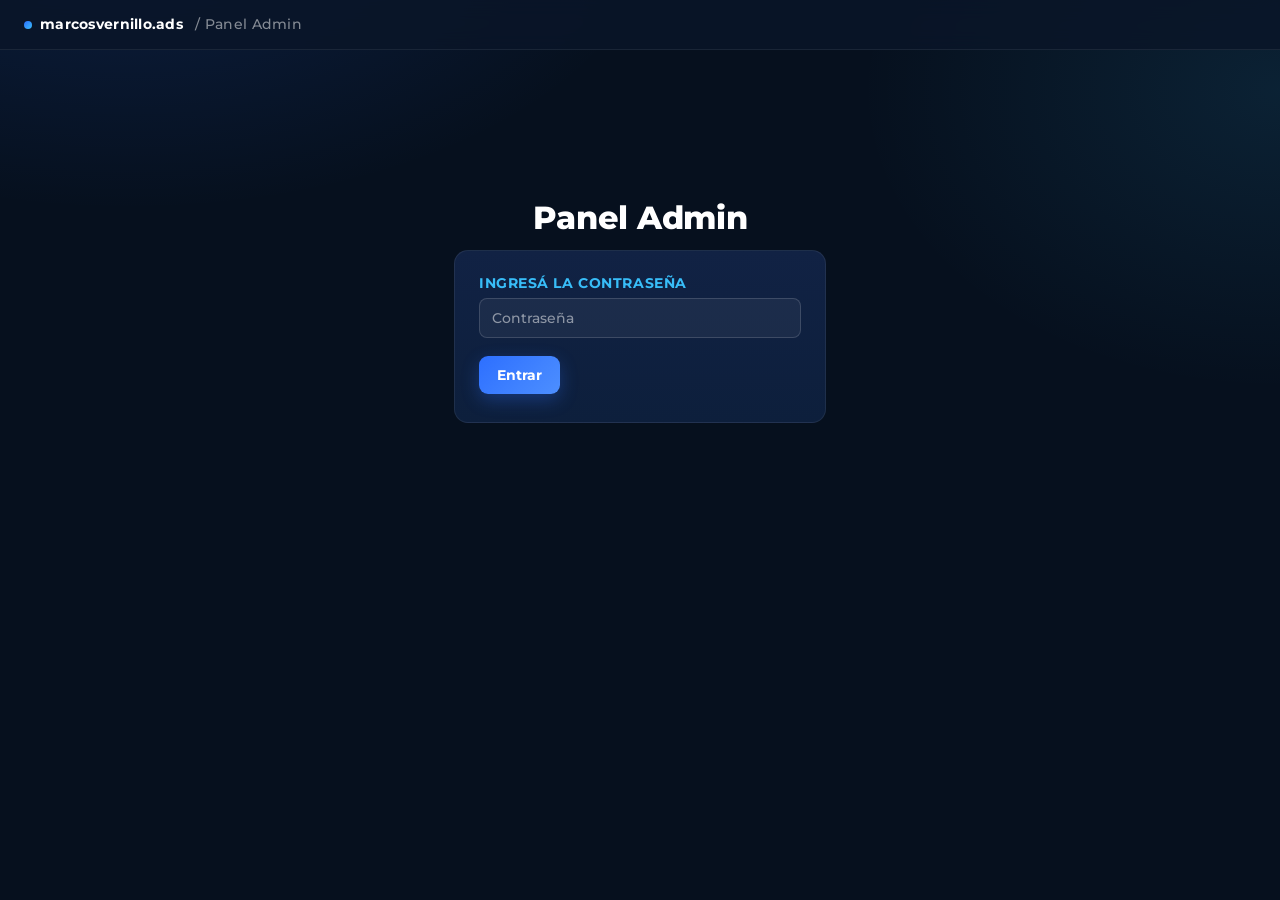
==== admin.html @ 568aebc3 "Primera versión: calculadora de rentabilidad + panel admin Calculadora de rentabilidad publicitaria " ====
<!DOCTYPE html>
<html lang="es">
<head>
<meta charset="UTF-8">
<meta name="viewport" content="width=device-width, initial-scale=1.0">
<title>Panel Admin — marcosvernillo.ads</title>
<link rel="preconnect" href="https://fonts.googleapis.com">
<link rel="preconnect" href="https://fonts.gstatic.com" crossorigin>
<link href="https://fonts.googleapis.com/css2?family=Montserrat:wght@300;400;500;600;700;800&display=swap" rel="stylesheet">
<link rel="stylesheet" href="assets/css/theme.css">
</head>
<body>

<div class="topbar">
  <div class="topbar-inner">
    <div class="brand"><span class="dot"></span>marcosvernillo.ads <span class="sub">&nbsp;/ Panel Admin</span></div>
  </div>
</div>

<!-- ============ LOCK SCREEN ============ -->
<div id="lock-screen" class="locked-screen">
  <div class="hero"><h1>Panel Admin</h1></div>
  <div class="card">
    <h3>Ingresá la contraseña</h3>
    <div class="field">
      <input type="password" id="pass-input" placeholder="Contraseña">
    </div>
    <div class="btn-row">
      <button class="btn btn-primary" id="btn-entrar">Entrar</button>
    </div>
    <p id="lock-error" style="display:none; color:var(--danger); font-size:13.5px; margin-top:4px;"></p>
  </div>
</div>

<!-- ============ DASHBOARD ============ -->
<div id="dashboard-view" class="page active" style="display:none; max-width:1320px; margin:0 auto; padding:32px 24px 80px;">
  <div class="hero">
    <h1>Tus clientes</h1>
    <p class="lead">Un vistazo rápido a la última carga de cada cliente.</p>
  </div>
  <div class="accent-rule"></div>

  <div class="btn-row">
    <button class="btn btn-primary" id="btn-nuevo-cliente">+ Nuevo cliente</button>
  </div>

  <div class="card" id="nuevo-cliente-form" style="display:none;">
    <h3>Nuevo cliente</h3>
    <div class="field">
      <label>Nombre de la marca</label>
      <input type="text" id="nuevo-cliente-nombre" placeholder="Ej: Alba Design">
    </div>
    <div class="btn-row">
      <button class="btn btn-primary" id="nuevo-cliente-confirmar">Crear cliente</button>
    </div>
  </div>

  <div class="card" id="nuevo-cliente-result" style="display:none;">
    <h3>Link para el cliente</h3>
    <div class="card-note">Copiá este link y mandáselo directamente. No lo publiques en ningún lado.</div>
    <div class="link-box" id="link-box"></div>
  </div>

  <div class="client-grid" id="client-grid"></div>
</div>

<!-- ============ DETALLE CLIENTE ============ -->
<div id="detail-view" class="page" style="display:none; max-width:1320px; margin:0 auto; padding:32px 24px 80px;">
  <div class="back-link" id="back-link">← Volver a todos los clientes</div>
  <div class="hero">
    <h1 id="detail-title">Cliente</h1>
    <p class="lead">Historial completo de cargas, más reciente primero.</p>
  </div>
  <div class="accent-rule"></div>
  <div class="card">
    <div id="history-body"></div>
  </div>
</div>

<script src="assets/config.js"></script>
<script src="assets/js/api.js"></script>
<script src="assets/js/admin.js"></script>
</body>
</html>
---- assets/css/theme.css ----
/* Calculadora de Rentabilidad — theme.css
   Paleta navy/accent/cyan + tipografía Montserrat, extraída tal cual del
   archivo original. Compartida por index.html y admin.html. */

:root{
  --navy:#0a1628;
  --navy-mid:#0d1f3c;
  --navy-light:#112244;
  --accent:#2d6fff;
  --accent-light:#4d8fff;
  --cyan:#38bdf8;
  --white:#ffffff;
  --white-80:rgba(255,255,255,0.82);
  --white-50:rgba(255,255,255,0.5);
  --white-20:rgba(255,255,255,0.15);
  --white-10:rgba(255,255,255,0.07);
  --bg:#06101e;
  --success:#34d399;
  --warning:#fbbf24;
  --danger:#f87171;
}
*{box-sizing:border-box;}
html,body{margin:0;padding:0;}
body{
  background:var(--bg);
  background-image:
    radial-gradient(ellipse 900px 500px at 10% -10%, rgba(45,111,255,0.16), transparent 60%),
    radial-gradient(ellipse 700px 500px at 100% 10%, rgba(56,189,248,0.10), transparent 60%);
  background-attachment:fixed;
  color:var(--white-80);
  font-family:'Montserrat',sans-serif;
  font-weight:400;
  line-height:1.5;
  min-height:100vh;
}
h1,h2,h3,h4{font-family:'Montserrat',sans-serif;color:var(--white);margin:0;}
a{color:var(--cyan);}

/* ---------- Top bar ---------- */
.topbar{
  position:sticky; top:0; z-index:50;
  background:rgba(10,22,40,0.85);
  backdrop-filter:blur(10px);
  border-bottom:1px solid var(--white-10);
}
.topbar-inner{
  max-width:1320px; margin:0 auto; padding:14px 24px;
  display:flex; align-items:center; justify-content:space-between; gap:16px; flex-wrap:wrap;
}
.brand{
  font-weight:700; font-size:14px; letter-spacing:0.02em; color:var(--white);
  display:flex; align-items:center; gap:8px;
}
.brand .dot{width:8px;height:8px;border-radius:50%;background:linear-gradient(135deg,var(--accent),var(--cyan));}
.brand span.sub{color:var(--white-50); font-weight:500;}
.tabs{display:flex; gap:4px; background:var(--white-10); padding:4px; border-radius:12px;}
.tab-btn{
  appearance:none; border:none; background:transparent; color:var(--white-50);
  font-family:'Montserrat',sans-serif; font-weight:600; font-size:13px;
  padding:9px 16px; border-radius:9px; cursor:pointer; transition:all .18s ease;
}
.tab-btn:hover{color:var(--white-80);}
.tab-btn.active{background:linear-gradient(135deg,var(--accent),var(--accent-light)); color:var(--white); box-shadow:0 4px 14px rgba(45,111,255,0.35);}

/* ---------- Layout ---------- */
.page{display:none; max-width:1320px; margin:0 auto; padding:32px 24px 80px;}
.page.active{display:block;}
.layout{display:grid; grid-template-columns:1fr 340px; gap:24px; align-items:start;}
@media (max-width:980px){ .layout{grid-template-columns:1fr;} }

.hero{padding:24px 0 8px;}
.hero h1{font-size:32px; font-weight:800; letter-spacing:-0.01em;}
.hero p.lead{color:var(--white-50); font-size:16px; margin-top:8px; max-width:640px;}

.accent-rule{height:3px; width:64px; border-radius:3px; background:linear-gradient(90deg,var(--accent),var(--cyan)); margin:18px 0 28px;}

/* ---------- Cards ---------- */
.card{
  background:linear-gradient(180deg, var(--navy-light), var(--navy-mid));
  border:1px solid var(--white-10);
  border-radius:14px;
  padding:22px 24px;
  margin-bottom:18px;
}
.card h3{font-size:14px; font-weight:700; letter-spacing:0.04em; text-transform:uppercase; color:var(--cyan); margin-bottom:4px;}
.card .card-note{color:var(--white-50); font-size:13px; margin-bottom:16px;}
.grid2{display:grid; grid-template-columns:1fr 1fr; gap:14px;}
.grid3{display:grid; grid-template-columns:1.4fr 0.8fr 1fr; gap:10px; align-items:end;}
@media (max-width:640px){ .grid2{grid-template-columns:1fr;} .grid3{grid-template-columns:1fr;} }

.field{display:flex; flex-direction:column; gap:6px; margin-bottom:2px;}
.field label{font-size:12.5px; color:var(--white-50); font-weight:500;}
.field label .req-dot{display:inline-block; width:6px; height:6px; border-radius:50%; background:var(--accent); margin-right:6px; vertical-align:middle;}
.input-wrap{position:relative; display:flex; align-items:center;}
input[type=text], input[type=number], input[type=password], select{
  width:100%; background:rgba(255,255,255,0.05); border:1px solid var(--white-20);
  color:var(--white); font-family:'Montserrat',sans-serif; font-size:14px; font-weight:500;
  padding:10px 12px; border-radius:8px; outline:none; transition:border-color .15s, box-shadow .15s;
}
input::placeholder{color:var(--white-50);}
input[type=text]:focus, input[type=number]:focus, input[type=password]:focus, select:focus{
  border-color:var(--accent); box-shadow:0 0 0 3px rgba(45,111,255,0.22);
}
.suffix{position:absolute; right:12px; color:var(--white-50); font-size:13px; pointer-events:none;}
.has-suffix input{padding-right:32px;}
select{appearance:none; background-image:url("data:image/svg+xml,%3Csvg xmlns='http://www.w3.org/2000/svg' width='10' height='6'%3E%3Cpath d='M0 0l5 6 5-6z' fill='%23ffffff80'/%3E%3C/svg%3E"); background-repeat:no-repeat; background-position:right 12px center;}

.computed{
  background:rgba(6,16,30,0.6); border:1px dashed var(--white-20); border-radius:8px;
  padding:10px 12px; font-weight:700; color:var(--white); font-variant-numeric:tabular-nums; font-size:14.5px;
}
.computed.small{font-size:13px; font-weight:600; color:var(--cyan);}
.tag-calc{font-size:10.5px; font-weight:700; letter-spacing:0.04em; text-transform:uppercase; color:var(--white-50); background:var(--white-10); padding:2px 7px; border-radius:5px; margin-left:8px;}

.legend{display:flex; gap:20px; flex-wrap:wrap; margin-bottom:22px;}
.legend-item{display:flex; align-items:center; gap:8px; font-size:13px; color:var(--white-50);}
.legend-item .dot{width:8px;height:8px;border-radius:50%;}
.legend-item .dot.edit{background:var(--accent);}
.legend-item .dot.calc{background:transparent; border:1px dashed var(--white-20);}

.section-title{display:flex; align-items:center; gap:10px; margin:34px 0 16px;}
.section-title .num{
  width:28px; height:28px; border-radius:50%; background:var(--white-10); color:var(--cyan);
  display:flex; align-items:center; justify-content:center; font-weight:700; font-size:13px; flex-shrink:0;
}
.section-title h2{font-size:18px; font-weight:700;}
.section-title:first-of-type{margin-top:8px;}

/* products table */
.prod-table{width:100%; border-collapse:separate; border-spacing:0 8px;}
.prod-table th{text-align:left; font-size:11.5px; color:var(--white-50); font-weight:600; text-transform:uppercase; letter-spacing:0.03em; padding:0 8px 4px;}
.prod-table td{padding:0 8px;}
.warn-text{font-size:13px; color:var(--warning); margin-top:8px; display:none;}
.warn-text.show{display:block;}

/* ---------- Sticky summary sidebar ---------- */
.sidebar{position:sticky; top:90px; display:flex; flex-direction:column; gap:14px;}
.stat-card{
  background:linear-gradient(160deg, var(--navy-light), var(--navy-mid));
  border:1px solid var(--white-10); border-radius:14px; padding:18px 20px;
}
.stat-card .stat-label{font-size:11.5px; text-transform:uppercase; letter-spacing:0.04em; color:var(--white-50); font-weight:600;}
.stat-card .stat-value{font-size:26px; font-weight:800; color:var(--white); margin-top:6px; font-variant-numeric:tabular-nums;}
.stat-card .stat-sub{font-size:12.5px; color:var(--white-50); margin-top:4px;}
.stat-card.highlight{border-color:rgba(45,111,255,0.4); box-shadow:0 0 0 1px rgba(45,111,255,0.15) inset;}
.stat-card .stat-value.cyan{color:var(--cyan);}

.stat-card.key{position:relative; border-color:rgba(45,111,255,0.35); overflow:hidden;}
.stat-card.key::before{content:""; position:absolute; top:0; left:0; right:0; height:3px; background:linear-gradient(90deg,var(--accent),var(--cyan));}
.stat-value.status-good{color:var(--success) !important;}
.stat-value.status-bad{color:var(--danger) !important;}
.stat-sub.status-good{color:var(--success);}
.stat-sub.status-bad{color:var(--danger);}
.big-stat.key{position:relative; border-color:rgba(45,111,255,0.35); overflow:hidden;}
.big-stat.key::before{content:""; position:absolute; top:0; left:0; right:0; height:3px; background:linear-gradient(90deg,var(--accent),var(--cyan));}
.big-stat .val.status-good{color:var(--success) !important;}
.big-stat .val.status-bad{color:var(--danger) !important;}
.val.status-good{color:var(--success) !important;}
.val.status-bad{color:var(--danger) !important;}
.big-stat .desc.status-good{color:var(--success);}
.big-stat .desc.status-bad{color:var(--danger);}

.diag-banner{border-radius:12px; padding:14px 16px; font-size:14px; font-weight:600; line-height:1.45; border:1px solid;}
.diag-banner.ok{background:rgba(52,211,153,0.1); border-color:rgba(52,211,153,0.35); color:var(--success);}
.diag-banner.warn{background:rgba(251,191,36,0.1); border-color:rgba(251,191,36,0.35); color:var(--warning);}
.diag-banner.bad{background:rgba(248,113,113,0.1); border-color:rgba(248,113,113,0.35); color:var(--danger);}

/* ---------- buttons ---------- */
.btn{
  appearance:none; border:none; cursor:pointer; font-family:'Montserrat',sans-serif; font-weight:700; font-size:13.5px;
  padding:11px 18px; border-radius:9px; transition:transform .12s ease, box-shadow .12s ease;
}
.btn:active{transform:scale(0.97);}
.btn-primary{background:linear-gradient(135deg,var(--accent),var(--accent-light)); color:var(--white); box-shadow:0 6px 18px rgba(45,111,255,0.3);}
.btn-ghost{background:var(--white-10); color:var(--white-80); border:1px solid var(--white-20);}
.btn-row{display:flex; gap:10px; flex-wrap:wrap; margin:18px 0 6px;}

/* Bienvenida */
.feature-list{display:grid; gap:12px; margin-top:8px;}
.feature-item{display:flex; gap:14px; align-items:flex-start; background:var(--white-10); border-radius:12px; padding:16px 18px;}
.feature-item .emoji{font-size:20px; line-height:1;}
.feature-item h4{font-size:15px; font-weight:700; margin-bottom:4px;}
.feature-item p{font-size:13.5px; color:var(--white-50); margin:0;}
.steps{display:grid; gap:12px; margin-top:8px;}
.step-item{display:flex; gap:14px; align-items:flex-start;}
.step-item .stepnum{
  width:30px; height:30px; border-radius:50%; background:linear-gradient(135deg,var(--accent),var(--cyan));
  color:var(--white); font-weight:800; font-size:13px; display:flex; align-items:center; justify-content:center; flex-shrink:0;
}
.step-item h4{font-size:14.5px; font-weight:700;}
.step-item p{font-size:13.5px; color:var(--white-50); margin:2px 0 0;}
.important-list{list-style:none; padding:0; margin:0; display:grid; gap:10px;}
.important-list li{font-size:13.5px; color:var(--white-50); padding-left:18px; position:relative;}
.important-list li::before{content:"•"; position:absolute; left:0; color:var(--cyan);}

/* Resumen tab */
.resumen-grid{display:grid; grid-template-columns:repeat(2,1fr); gap:16px;}
@media (max-width:760px){ .resumen-grid{grid-template-columns:1fr;} }
.big-stat{background:linear-gradient(160deg,var(--navy-light),var(--navy-mid)); border:1px solid var(--white-10); border-radius:14px; padding:22px;}
.big-stat .lbl{font-size:12px; text-transform:uppercase; letter-spacing:0.04em; color:var(--white-50); font-weight:700;}
.big-stat .val{font-size:30px; font-weight:800; color:var(--white); margin-top:8px; font-variant-numeric:tabular-nums;}
.big-stat .desc{font-size:12.5px; color:var(--white-50); margin-top:6px;}
table.detalle{width:100%; border-collapse:collapse; margin-top:10px;}
table.detalle td{padding:10px 4px; border-bottom:1px solid var(--white-10); font-size:14px;}
table.detalle td:first-child{color:var(--white-50);}
table.detalle td:last-child{text-align:right; font-weight:700; color:var(--white); font-variant-numeric:tabular-nums;}
table.detalle tr:last-child td{border-bottom:none;}

/* Accionable */
.prompt-box{
  background:rgba(6,16,30,0.7); border:1px solid var(--white-20); border-radius:12px;
  padding:20px 22px; font-family:'Montserrat',sans-serif; font-size:13.5px; color:var(--white-80);
  white-space:pre-wrap; line-height:1.6; max-height:560px; overflow-y:auto;
}
.copy-feedback{font-size:13px; color:var(--success); margin-left:10px; opacity:0; transition:opacity .2s;}
.copy-feedback.show{opacity:1;}

footer{max-width:1320px; margin:0 auto; padding:20px 24px 60px; color:var(--white-50); font-size:12.5px; display:flex; justify-content:space-between; flex-wrap:wrap; gap:8px;}

@media print{
  .topbar, .sidebar, .btn-row, footer{display:none !important;}
  body{background:#fff; color:#111;}
  #page-resumen{display:block !important;}
  #page-resumen .big-stat, #page-resumen table.detalle td{color:#111 !important;}
}

/* ---------- Admin panel ---------- */
.locked-screen{max-width:420px; margin:120px auto; padding:0 24px; text-align:center;}
.locked-screen .card{text-align:left;}
.client-grid{display:grid; grid-template-columns:repeat(auto-fill,minmax(280px,1fr)); gap:16px;}
.client-card{
  background:linear-gradient(160deg, var(--navy-light), var(--navy-mid));
  border:1px solid var(--white-10); border-radius:14px; padding:20px 22px; cursor:pointer;
  transition:border-color .15s, transform .12s ease;
}
.client-card:hover{border-color:rgba(45,111,255,0.4); transform:translateY(-2px);}
.client-card h3{font-size:16px; font-weight:700; color:var(--white); text-transform:none; letter-spacing:0; margin-bottom:10px;}
.client-card .metric-row{display:flex; justify-content:space-between; align-items:baseline; margin-top:6px;}
.client-card .metric-row .lbl{font-size:12px; color:var(--white-50);}
.client-card .metric-row .val{font-size:15px; font-weight:700; color:var(--white); font-variant-numeric:tabular-nums;}
.trend{font-size:12.5px; font-weight:700; margin-left:6px;}
.trend.up{color:var(--success);}
.trend.down{color:var(--danger);}
.trend.flat{color:var(--white-50);}
.client-card .fecha{font-size:11.5px; color:var(--white-50); margin-top:12px;}
.back-link{display:inline-flex; align-items:center; gap:6px; color:var(--cyan); font-size:13.5px; font-weight:600; cursor:pointer; margin-bottom:18px;}
.history-row{display:grid; grid-template-columns:1fr repeat(4,1fr); gap:10px; padding:12px 14px; border-bottom:1px solid var(--white-10); font-size:13.5px; align-items:center;}
.history-row:first-child{color:var(--white-50); font-size:11.5px; text-transform:uppercase; letter-spacing:0.03em; font-weight:600;}
.history-row:last-child{border-bottom:none;}
.link-box{
  background:rgba(6,16,30,0.7); border:1px solid var(--white-20); border-radius:8px; padding:10px 12px;
  font-family:monospace; font-size:13px; color:var(--white-80); word-break:break-all;
}
.empty-state{color:var(--white-50); font-size:14px; padding:40px 0; text-align:center;}
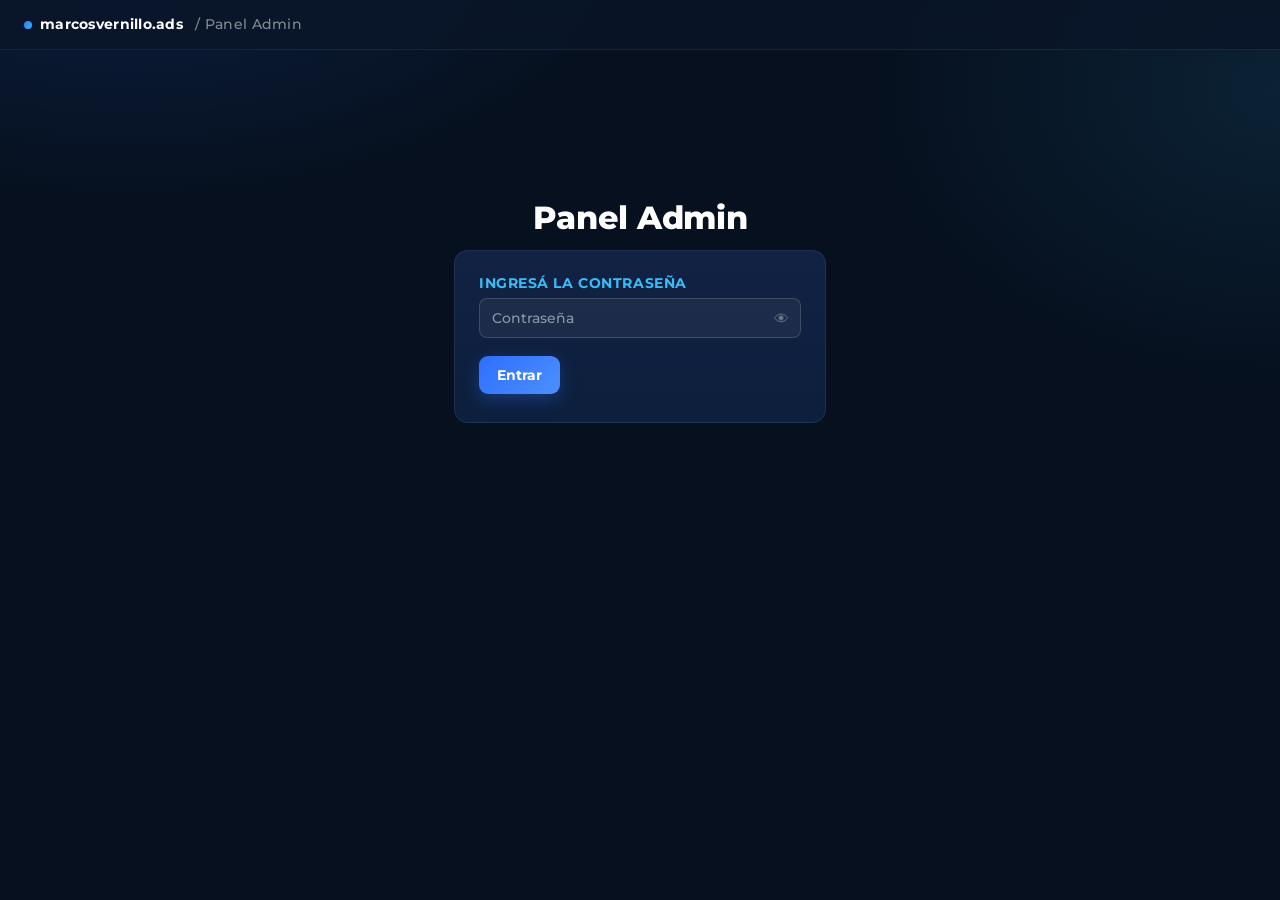
==== commit 0867ea03: "Agregar toggle mostrar/ocultar contraseña en login del panel admin Icono de ojo junto al campo de co" ====
--- a/admin.html
+++ b/admin.html
@@ -22,8 +22,11 @@
   <div class="hero"><h1>Panel Admin</h1></div>
   <div class="card">
     <h3>Ingresá la contraseña</h3>
-    <div class="field">
-      <input type="password" id="pass-input" placeholder="Contraseña">
+    <div class="field has-suffix">
+      <div class="input-wrap">
+        <input type="password" id="pass-input" placeholder="Contraseña">
+        <button type="button" class="toggle-pass" id="toggle-pass" aria-label="Mostrar contraseña">👁</button>
+      </div>
     </div>
     <div class="btn-row">
       <button class="btn btn-primary" id="btn-entrar">Entrar</button>
--- a/assets/css/theme.css
+++ b/assets/css/theme.css
@@ -103,6 +103,12 @@
 }
 .suffix{position:absolute; right:12px; color:var(--white-50); font-size:13px; pointer-events:none;}
 .has-suffix input{padding-right:32px;}
+.toggle-pass{
+  position:absolute; right:8px; background:none; border:none; padding:4px; margin:0;
+  font-size:15px; line-height:1; cursor:pointer; color:var(--white-50); opacity:.7;
+  transition:opacity .15s;
+}
+.toggle-pass:hover{opacity:1;}
 select{appearance:none; background-image:url("data:image/svg+xml,%3Csvg xmlns='http://www.w3.org/2000/svg' width='10' height='6'%3E%3Cpath d='M0 0l5 6 5-6z' fill='%23ffffff80'/%3E%3C/svg%3E"); background-repeat:no-repeat; background-position:right 12px center;}
 
 .computed{
